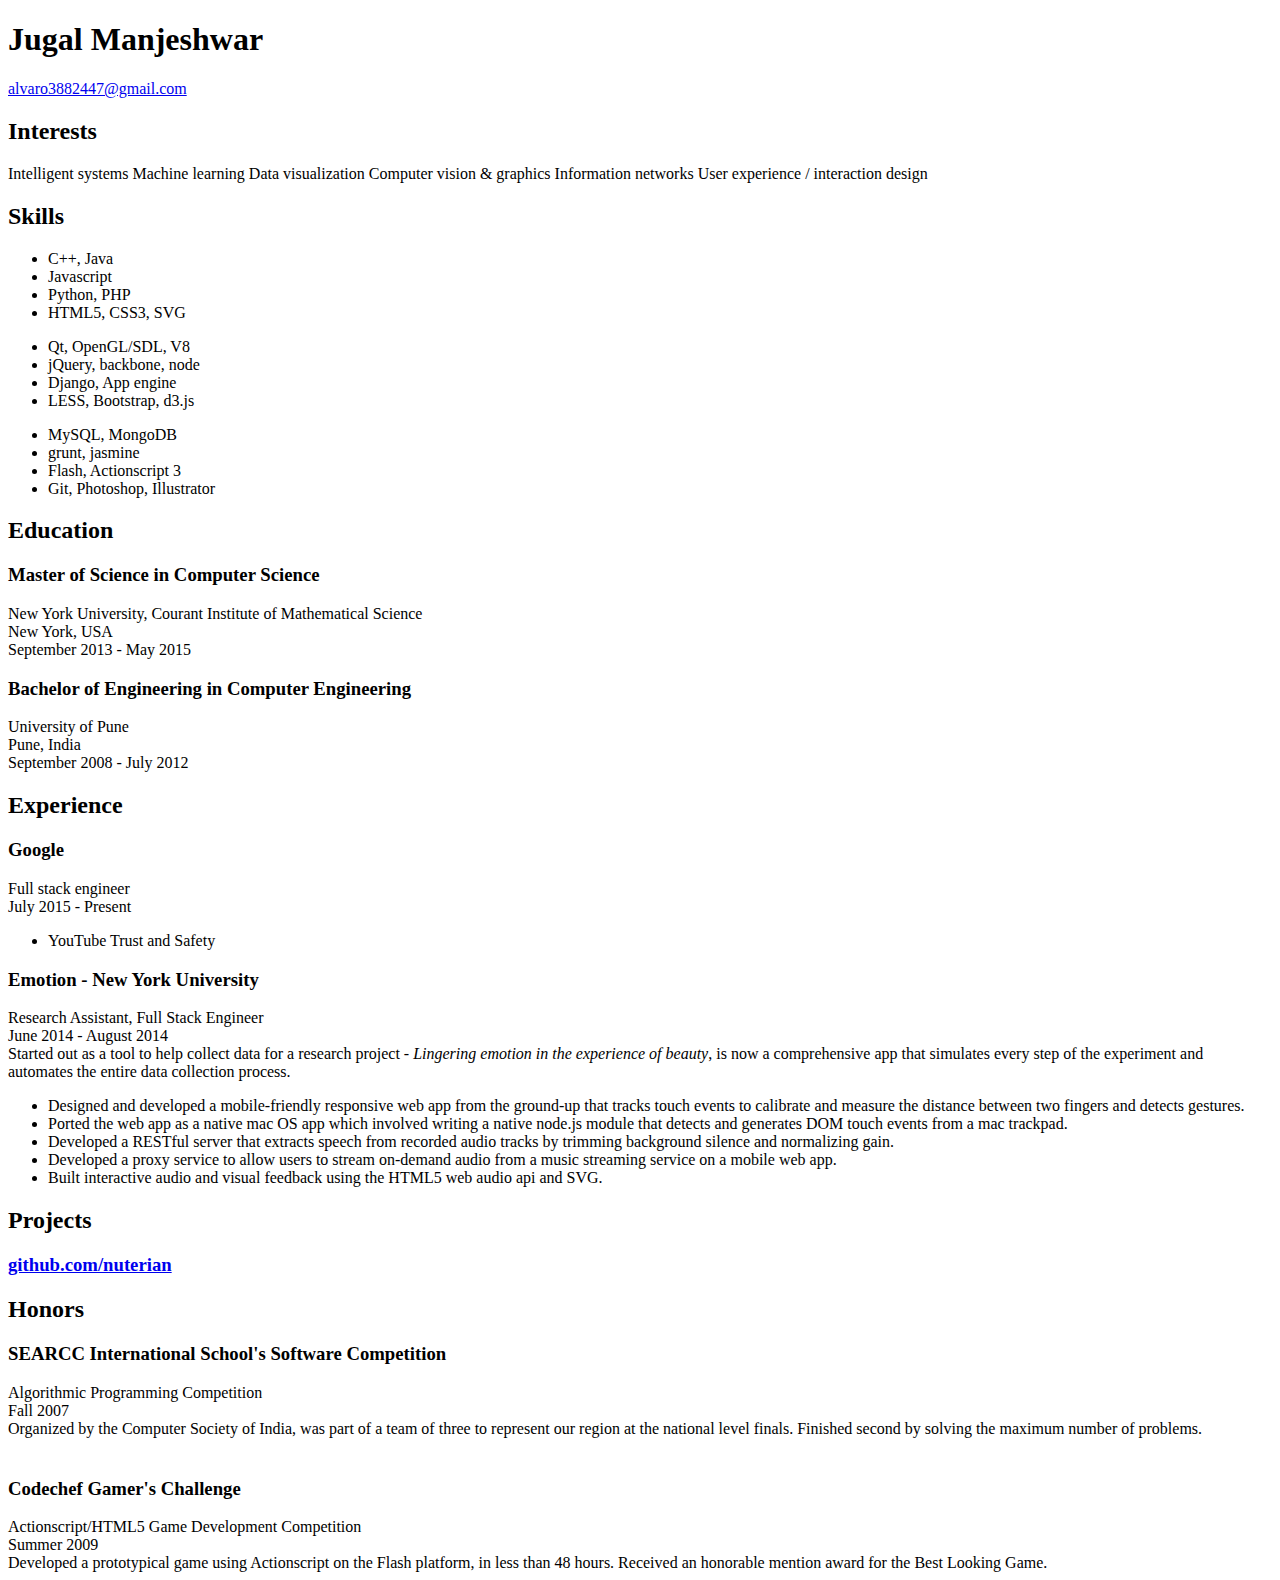
==== index.html @ 179c6abf "html" ====
<!doctype html>
<html lang="en">
    <head>
        <meta charset="UTF-8">
        <title>Alvaro Escalante</title>
        <link rel="stylesheet" href="style.css">
        <link href="https://fonts.googleapis.com/css?family=Merriweather:300,400,700|Source+Sans+Pro:400,400i" rel="stylesheet">
    <body>
        <div class="page">
            <div class="section row">
                <h1 class="col"><span style="font-weight:700">Jugal</span> Manjeshwar</h1>
                <div class="contact-info col-right">
                    
                    <div><a href="mailto:jugalm@nyu.edu">alvaro3882447@gmail.com</a></div>
                </div>
            </div>
            <div class="section row">
                <h2 class="col">Interests</h2>
                <div class="section-text col-right"><span class="key">Intelligent systems</span> <span class="key">Machine learning</span> <span class="key">Data visualization</span> <span class="key">Computer vision &amp; graphics</span> <span class="key">Information networks</span> <span class="key">User experience / interaction design</span> </div>
            </div>
            <div class="section row">
                <h2 class="col">Skills</h2>
                <div class="section-text col-right row">
                    <ul class="skills" style="width:25%">
                        <li>C++, Java</li>
                        <li>Javascript</li>
                        <li>Python, PHP</li>
                        <li>HTML5, CSS3, SVG</li>
                    </ul>
                    <ul class="skills" style="width:35%">
                        <li>Qt, OpenGL/SDL, V8</li>
                        <li>jQuery, backbone, node</li>
                        <li>Django, App engine</li>
                        <li>LESS, Bootstrap, d3.js</li>
                        
                    </ul>
                    <ul class="skills">
                        <li>MySQL, MongoDB</li>
                        <li>grunt, jasmine</li>
                        <li>Flash, Actionscript 3</li>
                        <li>Git, Photoshop, Illustrator</li>
                    </ul>
                </div>
            </div>
            <div class="section row">
                <h2 class="col">Education</h2>
                <div class="section-text col-right">
                    <h3><span class="emph">Master of Science</span> in Computer Science</h3>
                    <div>New York University, Courant Institute of Mathematical Science</div>
                    <div class="row">
                        <div class="col light">New York, USA</div>
                        <div class="col-right light">September 2013 - May 2015</div>
                    </div>
                </div>
                <div class="section-text col-right">
                    <h3><span class="emph">Bachelor of Engineering</span> in Computer Engineering</h3>
                    <div>University of Pune</div>
                    <div class="row">
                        <div class="col light">Pune, India</div>
                        <div class="col-right light	">September 2008 - July 2012	</div>
                    </div>
                </div>
            </div>
            <div class="section row">
                <h2 class="col">Experience</h2>
                <div class="section-text col-right">
                    <div class="row">
                        <div class="col">
                            <h3>Google</h3>
                        </div>
                    </div>
                    <div class="row subsection">
                        <div class="emph col">Full stack engineer</div>
                        <div class="col-right light">July 2015 - Present</div>
                    </div>
                    <ul class="desc">
                        <li>YouTube Trust and Safety</li>
                </div>
                <div class="section-text col-right">
                    <div class="row">
                        <div class="col">
                            <h3>Emotion - New York University</h3>
                        </div>
                    </div>
                    <div class="row subsection">
                        <div class="emph col">Research Assistant, Full Stack Engineer</div>
                        <div class="col-right light">June 2014 - August 2014</div>
                    </div>
                    <div>Started out as a tool to help collect data for a research project - <i>Lingering emotion in the experience of beauty</i>, is now a comprehensive app that simulates every step of the experiment and automates the entire data collection process.
                    </div>
                    <ul class="desc">
                        <li>Designed and developed a mobile-friendly responsive web app from the ground-up that tracks touch events to calibrate and measure the distance between two fingers and detects gestures.</li>
                        <li>Ported the web app as a native mac OS app which involved writing a native node.js module that detects and generates DOM touch events from a mac trackpad.</li>
                        <li>Developed a RESTful server that extracts speech from recorded audio tracks by trimming background silence and normalizing gain.</li>
                        <li>Developed a proxy service to allow users to stream on-demand audio from a music streaming service on a mobile web app.</li>
                        <li>Built interactive audio and visual feedback using the HTML5 web audio api and SVG.</li>
                </div>
            </div>
            <div class="section row">
                <h2 class="col">Projects</h2>
                <div class="section-text col-right">
                    <h3><a href="https://github.com/nuterian">github.com/nuterian</a></h3>
                </div>
            </div>
            
            <div class="section row">
                <h2 class="col">Honors</h2>
                <div class="section-text col-right">
                    <div class="row">
                        <div class="col">
                            <h3>SEARCC International School's Software Competition</h3>
                        </div>
                    </div>
                    <div class="row subsection">
                        <div class="emph col">Algorithmic Programming Competition</div>
                        <div class="col-right light">Fall 2007</div>
                    </div>
                    <div class="desc">Organized by the Computer Society of India, was part of a team of three to represent our region at
                        the national level finals. Finished <span class="emph">second</span> by solving the maximum number of problems.
                    </div>
                </div>
                			
                <div class="section-text col-right">
                    <div class="row">
                        <div class="col">
                            <h3>Codechef Gamer's Challenge</h3>
                        </div>
                    </div>
                    <div class="row subsection">
                        <div class="emph col">Actionscript/HTML5 Game Development Competition</div>
                        <div class="col-right light">Summer 2009</div>
                    </div>
                    <div class="desc">Developed a prototypical game using Actionscript on the Flash platform, in less than 48 hours. Received an honorable mention award for the <span class="emph">Best Looking Game</span>.</div>
                </div>
            </div>
        </div>
    </body>
</html>
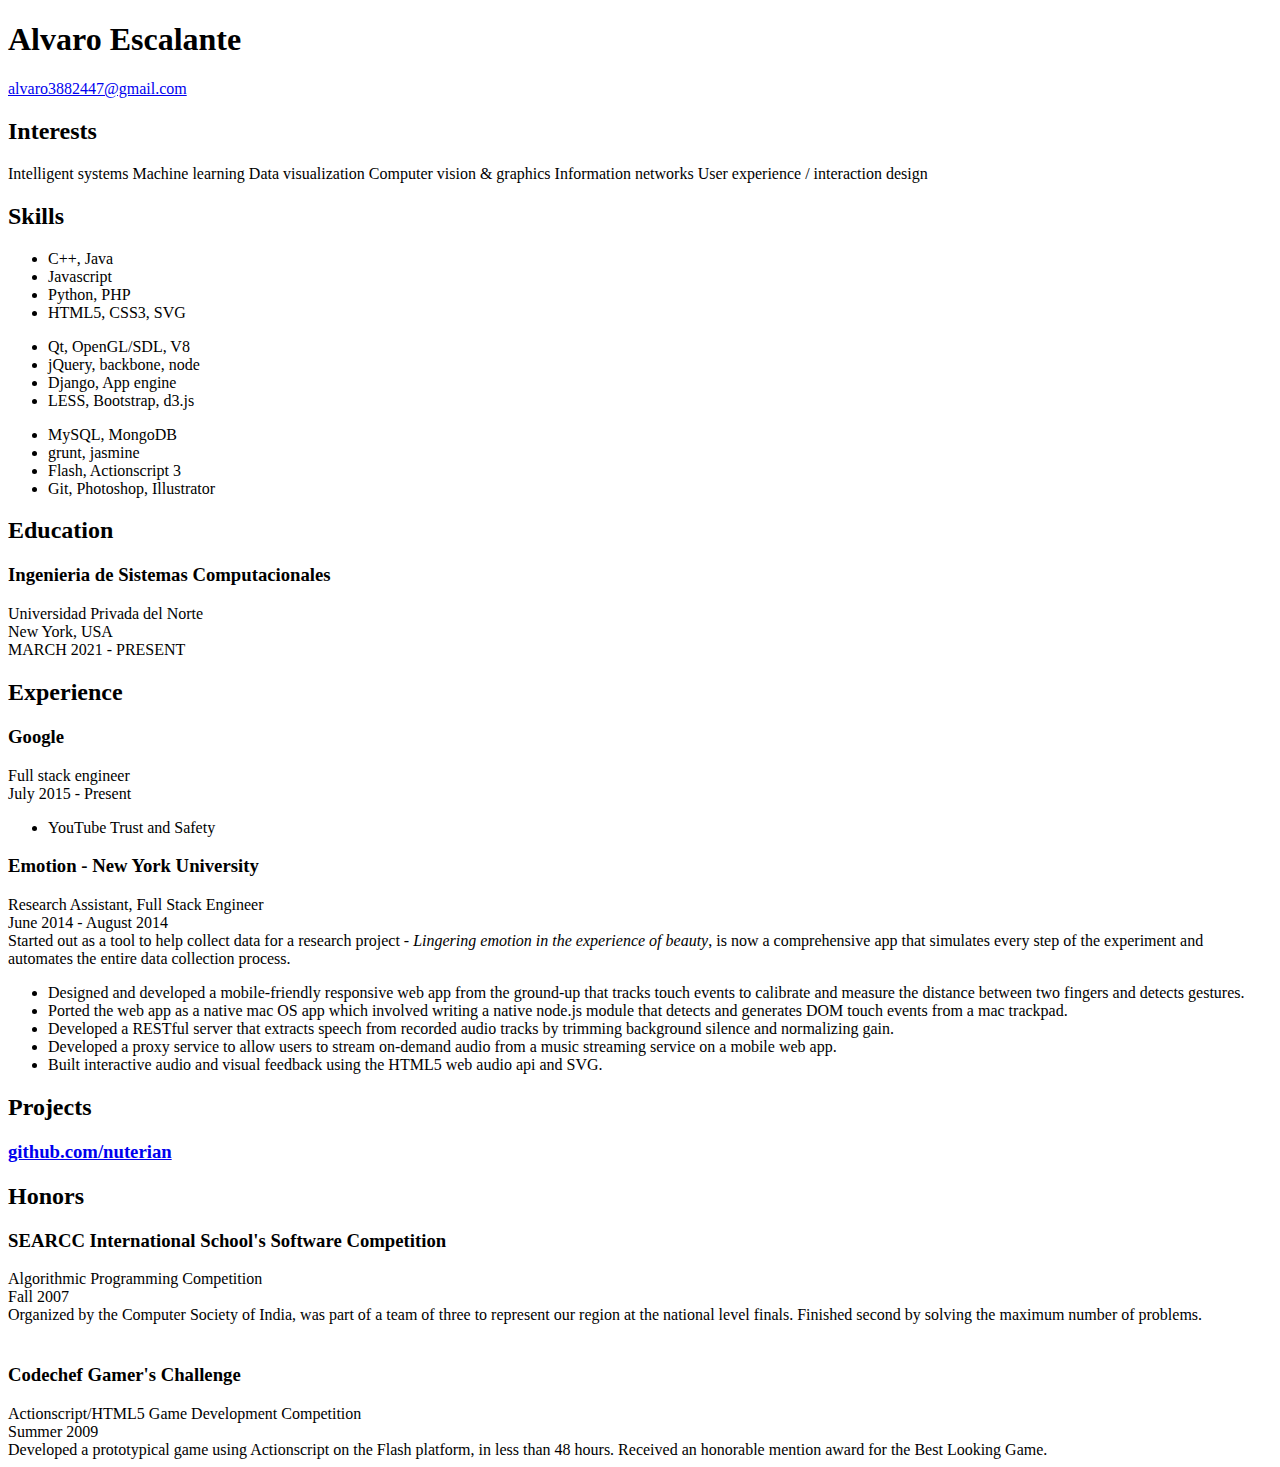
==== commit 102b37d3: "html" ====
--- a/index.html
+++ b/index.html
@@ -8,7 +8,7 @@
     <body>
         <div class="page">
             <div class="section row">
-                <h1 class="col"><span style="font-weight:700">Jugal</span> Manjeshwar</h1>
+                <h1 class="col"><span style="font-weight:700">Alvaro</span> Escalante</h1>
                 <div class="contact-info col-right">
                     
                     <div><a href="mailto:jugalm@nyu.edu">alvaro3882447@gmail.com</a></div>
@@ -45,19 +45,11 @@
             <div class="section row">
                 <h2 class="col">Education</h2>
                 <div class="section-text col-right">
-                    <h3><span class="emph">Master of Science</span> in Computer Science</h3>
-                    <div>New York University, Courant Institute of Mathematical Science</div>
+                    <h3><span class="emph">Ingenieria de Sistemas Computacionales</h3>
+                    <div>Universidad Privada del Norte</div>
                     <div class="row">
                         <div class="col light">New York, USA</div>
-                        <div class="col-right light">September 2013 - May 2015</div>
-                    </div>
-                </div>
-                <div class="section-text col-right">
-                    <h3><span class="emph">Bachelor of Engineering</span> in Computer Engineering</h3>
-                    <div>University of Pune</div>
-                    <div class="row">
-                        <div class="col light">Pune, India</div>
-                        <div class="col-right light	">September 2008 - July 2012	</div>
+                        <div class="col-right light">MARCH 2021 - PRESENT</div>
                     </div>
                 </div>
             </div>
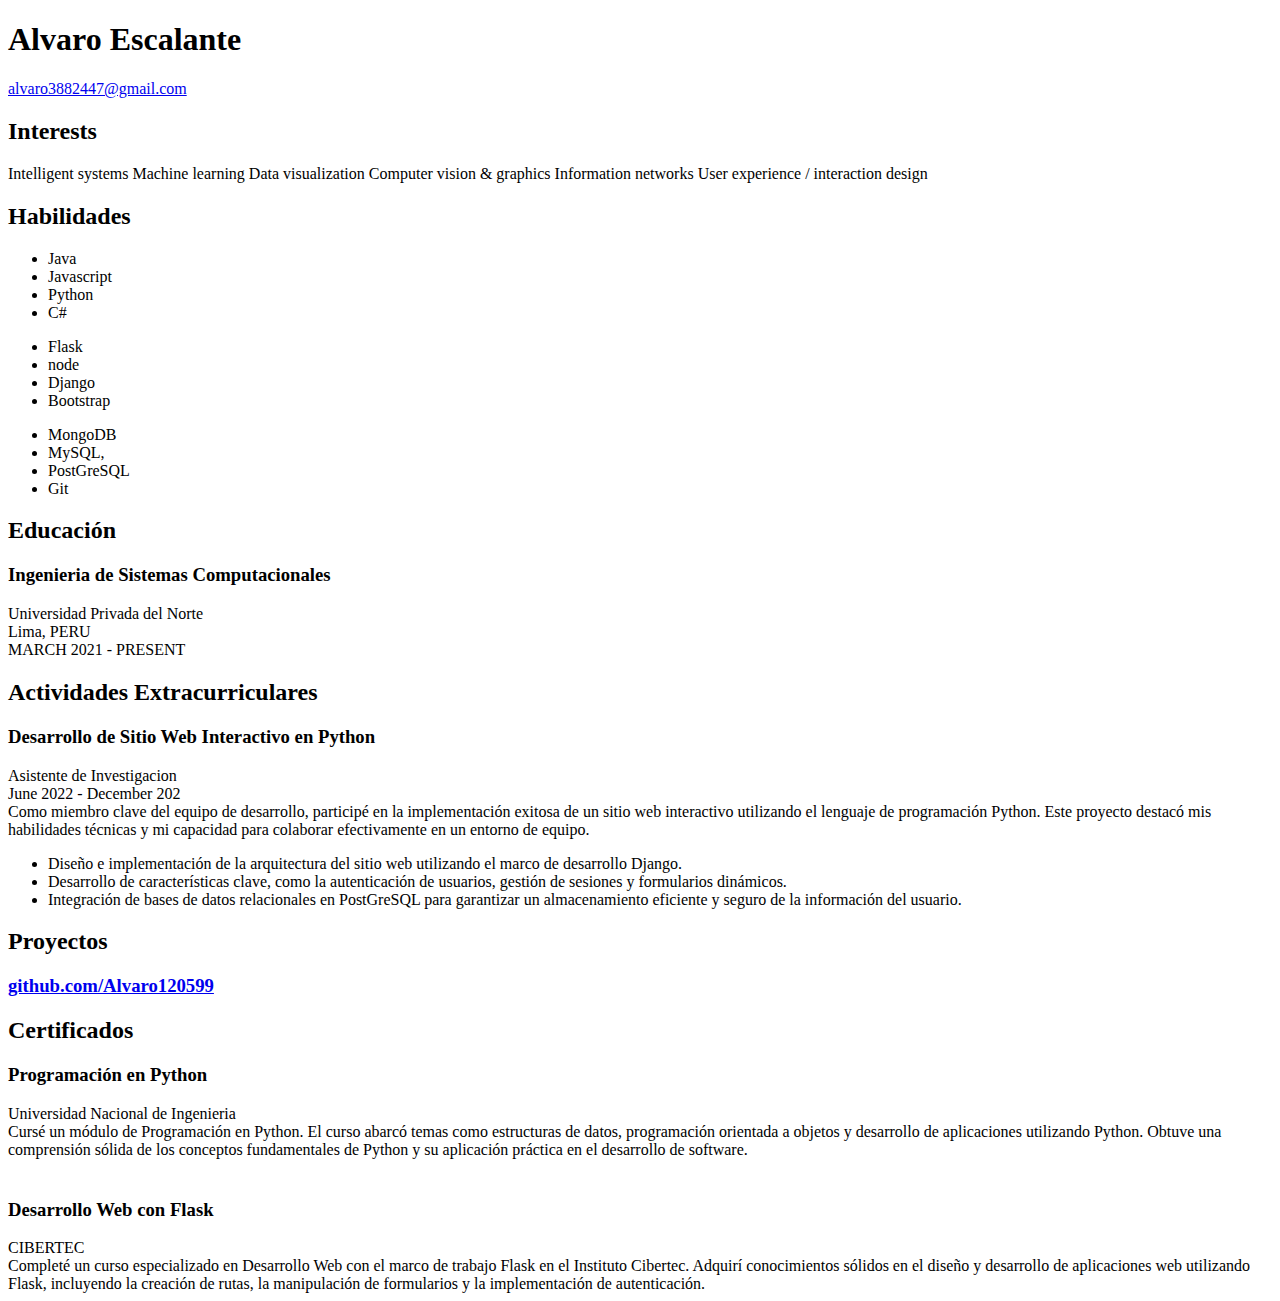
==== commit b7559f7f: "html" ====
--- a/index.html
+++ b/index.html
@@ -8,7 +8,7 @@
     <body>
         <div class="page">
             <div class="section row">
-                <h1 class="col"><span style="font-weight:700">Alvaro</span> Escalante</h1>
+                <h1 class="col"><span style="font-weight:700">Alvaro Escalante</span> </h1>
                 <div class="contact-info col-right">
                     
                     <div><a href="mailto:jugalm@nyu.edu">alvaro3882447@gmail.com</a></div>
@@ -19,110 +19,92 @@
                 <div class="section-text col-right"><span class="key">Intelligent systems</span> <span class="key">Machine learning</span> <span class="key">Data visualization</span> <span class="key">Computer vision &amp; graphics</span> <span class="key">Information networks</span> <span class="key">User experience / interaction design</span> </div>
             </div>
             <div class="section row">
-                <h2 class="col">Skills</h2>
+                <h2 class="col">Habilidades</h2>
                 <div class="section-text col-right row">
                     <ul class="skills" style="width:25%">
-                        <li>C++, Java</li>
+                        <li>Java</li>
                         <li>Javascript</li>
-                        <li>Python, PHP</li>
-                        <li>HTML5, CSS3, SVG</li>
+                        <li>Python</li>
+                        <li>C#</li>
                     </ul>
                     <ul class="skills" style="width:35%">
-                        <li>Qt, OpenGL/SDL, V8</li>
-                        <li>jQuery, backbone, node</li>
-                        <li>Django, App engine</li>
-                        <li>LESS, Bootstrap, d3.js</li>
+                        <li>Flask</li>
+                        <li>node</li>
+                        <li>Django</li>
+                        <li>Bootstrap</li>
                         
                     </ul>
                     <ul class="skills">
-                        <li>MySQL, MongoDB</li>
-                        <li>grunt, jasmine</li>
-                        <li>Flash, Actionscript 3</li>
-                        <li>Git, Photoshop, Illustrator</li>
+                        <li>MongoDB</li>
+                        <li>MySQL, </li>
+                        <li>PostGreSQL</li>
+                        <li>Git</li>
                     </ul>
                 </div>
             </div>
             <div class="section row">
-                <h2 class="col">Education</h2>
+                <h2 class="col">Educación</h2>
                 <div class="section-text col-right">
                     <h3><span class="emph">Ingenieria de Sistemas Computacionales</h3>
                     <div>Universidad Privada del Norte</div>
                     <div class="row">
-                        <div class="col light">New York, USA</div>
+                        <div class="col light">Lima, PERU</div>
                         <div class="col-right light">MARCH 2021 - PRESENT</div>
                     </div>
                 </div>
             </div>
             <div class="section row">
-                <h2 class="col">Experience</h2>
+                <h2 class="col">Actividades Extracurriculares</h2>
                 <div class="section-text col-right">
                     <div class="row">
                         <div class="col">
-                            <h3>Google</h3>
+                            <h3>Desarrollo de Sitio Web Interactivo en Python</h3>
                         </div>
                     </div>
                     <div class="row subsection">
-                        <div class="emph col">Full stack engineer</div>
-                        <div class="col-right light">July 2015 - Present</div>
+                        <div class="emph col">Asistente de Investigacion</div>
+                        <div class="col-right light">June 2022 - December 202</div>
+                    </div>
+                    <div>Como miembro clave del equipo de desarrollo, participé en la implementación exitosa de un sitio web interactivo utilizando el lenguaje de programación Python. Este proyecto destacó mis habilidades técnicas y mi capacidad para colaborar efectivamente en un entorno de equipo.
                     </div>
                     <ul class="desc">
-                        <li>YouTube Trust and Safety</li>
-                </div>
-                <div class="section-text col-right">
-                    <div class="row">
-                        <div class="col">
-                            <h3>Emotion - New York University</h3>
-                        </div>
-                    </div>
-                    <div class="row subsection">
-                        <div class="emph col">Research Assistant, Full Stack Engineer</div>
-                        <div class="col-right light">June 2014 - August 2014</div>
-                    </div>
-                    <div>Started out as a tool to help collect data for a research project - <i>Lingering emotion in the experience of beauty</i>, is now a comprehensive app that simulates every step of the experiment and automates the entire data collection process.
-                    </div>
-                    <ul class="desc">
-                        <li>Designed and developed a mobile-friendly responsive web app from the ground-up that tracks touch events to calibrate and measure the distance between two fingers and detects gestures.</li>
-                        <li>Ported the web app as a native mac OS app which involved writing a native node.js module that detects and generates DOM touch events from a mac trackpad.</li>
-                        <li>Developed a RESTful server that extracts speech from recorded audio tracks by trimming background silence and normalizing gain.</li>
-                        <li>Developed a proxy service to allow users to stream on-demand audio from a music streaming service on a mobile web app.</li>
-                        <li>Built interactive audio and visual feedback using the HTML5 web audio api and SVG.</li>
+                        <li>Diseño e implementación de la arquitectura del sitio web utilizando el marco de desarrollo Django.</li>
+                        <li>Desarrollo de características clave, como la autenticación de usuarios, gestión de sesiones y formularios dinámicos.</li>
+                        <li>Integración de bases de datos relacionales en PostGreSQL para garantizar un almacenamiento eficiente y seguro de la información del usuario.</li>
                 </div>
             </div>
             <div class="section row">
-                <h2 class="col">Projects</h2>
+                <h2 class="col">Proyectos</h2>
                 <div class="section-text col-right">
-                    <h3><a href="https://github.com/nuterian">github.com/nuterian</a></h3>
+                    <h3><a href="https://github.com/Alvaro120599">github.com/Alvaro120599</a></h3>
                 </div>
             </div>
             
             <div class="section row">
-                <h2 class="col">Honors</h2>
+                <h2 class="col">Certificados</h2>
                 <div class="section-text col-right">
                     <div class="row">
                         <div class="col">
-                            <h3>SEARCC International School's Software Competition</h3>
+                            <h3>Programación en Python</h3>
                         </div>
                     </div>
                     <div class="row subsection">
-                        <div class="emph col">Algorithmic Programming Competition</div>
-                        <div class="col-right light">Fall 2007</div>
+                        <div class="emph col">Universidad Nacional de Ingenieria</div>
                     </div>
-                    <div class="desc">Organized by the Computer Society of India, was part of a team of three to represent our region at
-                        the national level finals. Finished <span class="emph">second</span> by solving the maximum number of problems.
+                    <div class="desc">Cursé un módulo de Programación en Python. El curso abarcó temas como estructuras de datos, programación orientada a objetos y desarrollo de aplicaciones utilizando Python. Obtuve una comprensión sólida de los conceptos fundamentales de Python y su aplicación práctica en el desarrollo de software.
                     </div>
                 </div>
                 			
                 <div class="section-text col-right">
                     <div class="row">
                         <div class="col">
-                            <h3>Codechef Gamer's Challenge</h3>
+                            <h3>Desarrollo Web con Flask</h3>
                         </div>
                     </div>
                     <div class="row subsection">
-                        <div class="emph col">Actionscript/HTML5 Game Development Competition</div>
-                        <div class="col-right light">Summer 2009</div>
+                        <div class="emph col">CIBERTEC</div>
                     </div>
-                    <div class="desc">Developed a prototypical game using Actionscript on the Flash platform, in less than 48 hours. Received an honorable mention award for the <span class="emph">Best Looking Game</span>.</div>
+                    <div class="desc">Completé un curso especializado en Desarrollo Web con el marco de trabajo Flask en el Instituto Cibertec. Adquirí conocimientos sólidos en el diseño y desarrollo de aplicaciones web utilizando Flask, incluyendo la creación de rutas, la manipulación de formularios y la implementación de autenticación.</div>
                 </div>
             </div>
         </div>
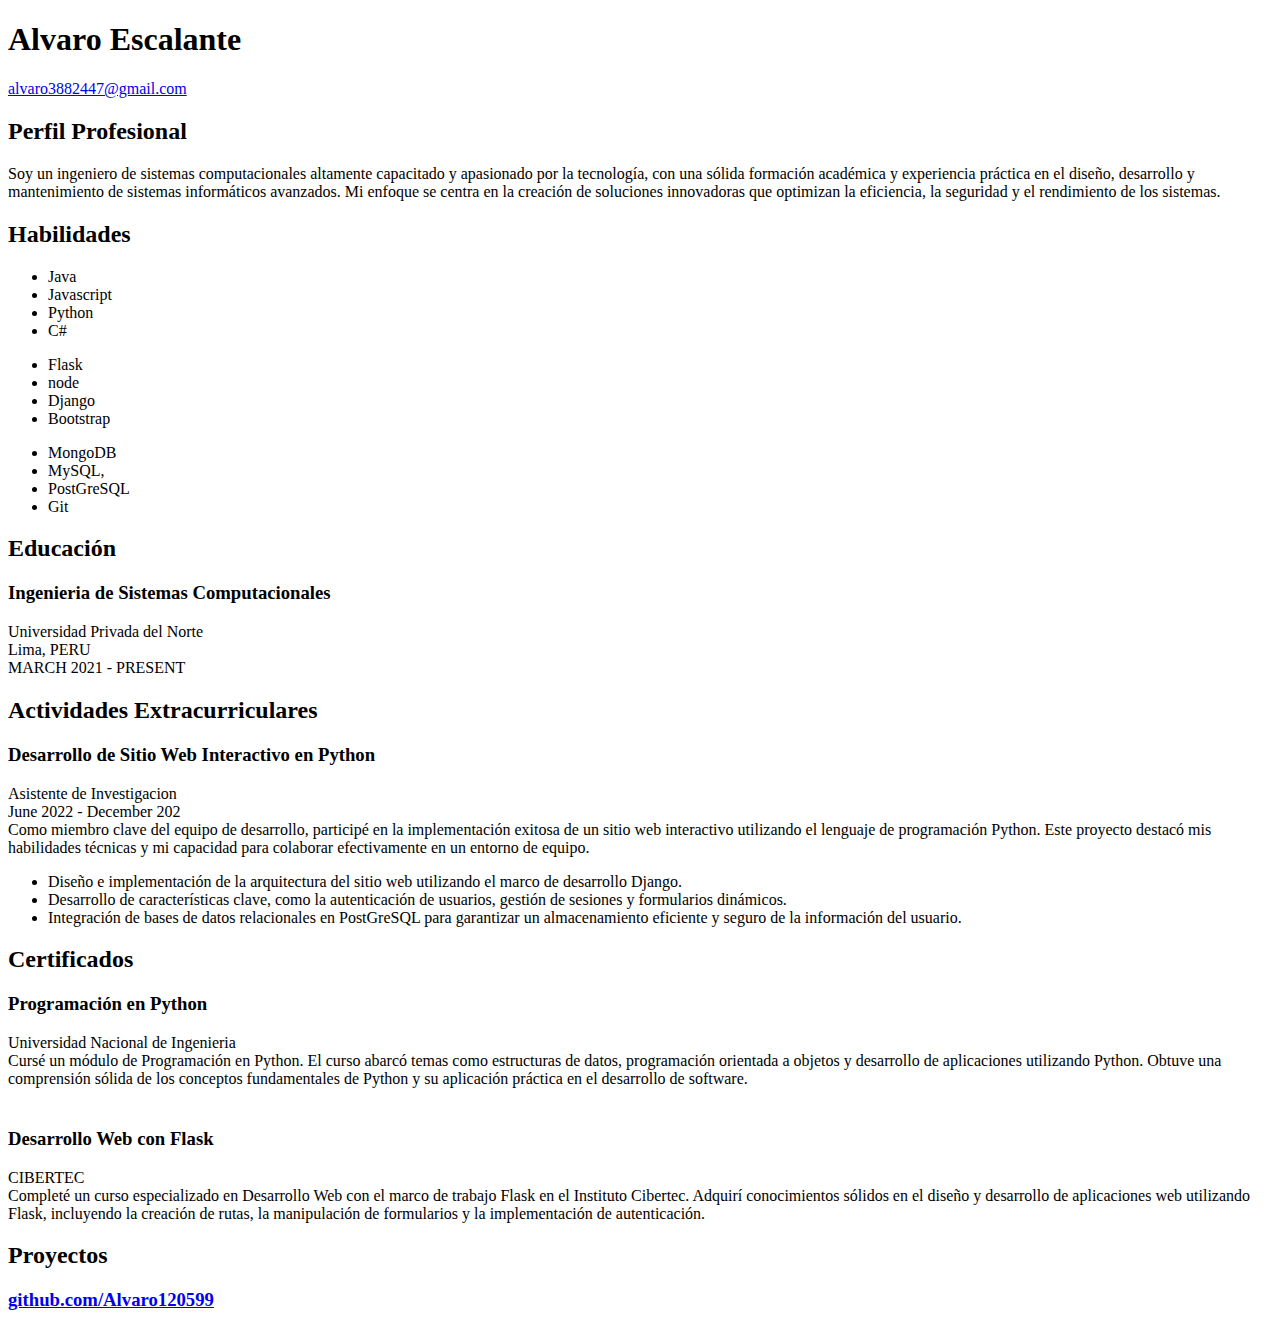
==== commit 4bb2e88f: "html" ====
--- a/index.html
+++ b/index.html
@@ -15,8 +15,8 @@
                 </div>
             </div>
             <div class="section row">
-                <h2 class="col">Interests</h2>
-                <div class="section-text col-right"><span class="key">Intelligent systems</span> <span class="key">Machine learning</span> <span class="key">Data visualization</span> <span class="key">Computer vision &amp; graphics</span> <span class="key">Information networks</span> <span class="key">User experience / interaction design</span> </div>
+                <h2 class="col">Perfil Profesional</h2>
+                <div class="section-text col-right">Soy un ingeniero de sistemas computacionales altamente capacitado y apasionado por la tecnología, con una sólida formación académica y experiencia práctica en el diseño, desarrollo y mantenimiento de sistemas informáticos avanzados. Mi enfoque se centra en la creación de soluciones innovadoras que optimizan la eficiencia, la seguridad y el rendimiento de los sistemas.</div>
             </div>
             <div class="section row">
                 <h2 class="col">Habilidades</h2>
@@ -73,12 +73,6 @@
                         <li>Integración de bases de datos relacionales en PostGreSQL para garantizar un almacenamiento eficiente y seguro de la información del usuario.</li>
                 </div>
             </div>
-            <div class="section row">
-                <h2 class="col">Proyectos</h2>
-                <div class="section-text col-right">
-                    <h3><a href="https://github.com/Alvaro120599">github.com/Alvaro120599</a></h3>
-                </div>
-            </div>
             
             <div class="section row">
                 <h2 class="col">Certificados</h2>
@@ -107,6 +101,14 @@
                     <div class="desc">Completé un curso especializado en Desarrollo Web con el marco de trabajo Flask en el Instituto Cibertec. Adquirí conocimientos sólidos en el diseño y desarrollo de aplicaciones web utilizando Flask, incluyendo la creación de rutas, la manipulación de formularios y la implementación de autenticación.</div>
                 </div>
             </div>
+
+            <div class="section row">
+                <h2 class="col">Proyectos</h2>
+                <div class="section-text col-right">
+                    <h3><a href="https://github.com/Alvaro120599">github.com/Alvaro120599</a></h3>
+                </div>
+            </div>
+            
         </div>
     </body>
 </html>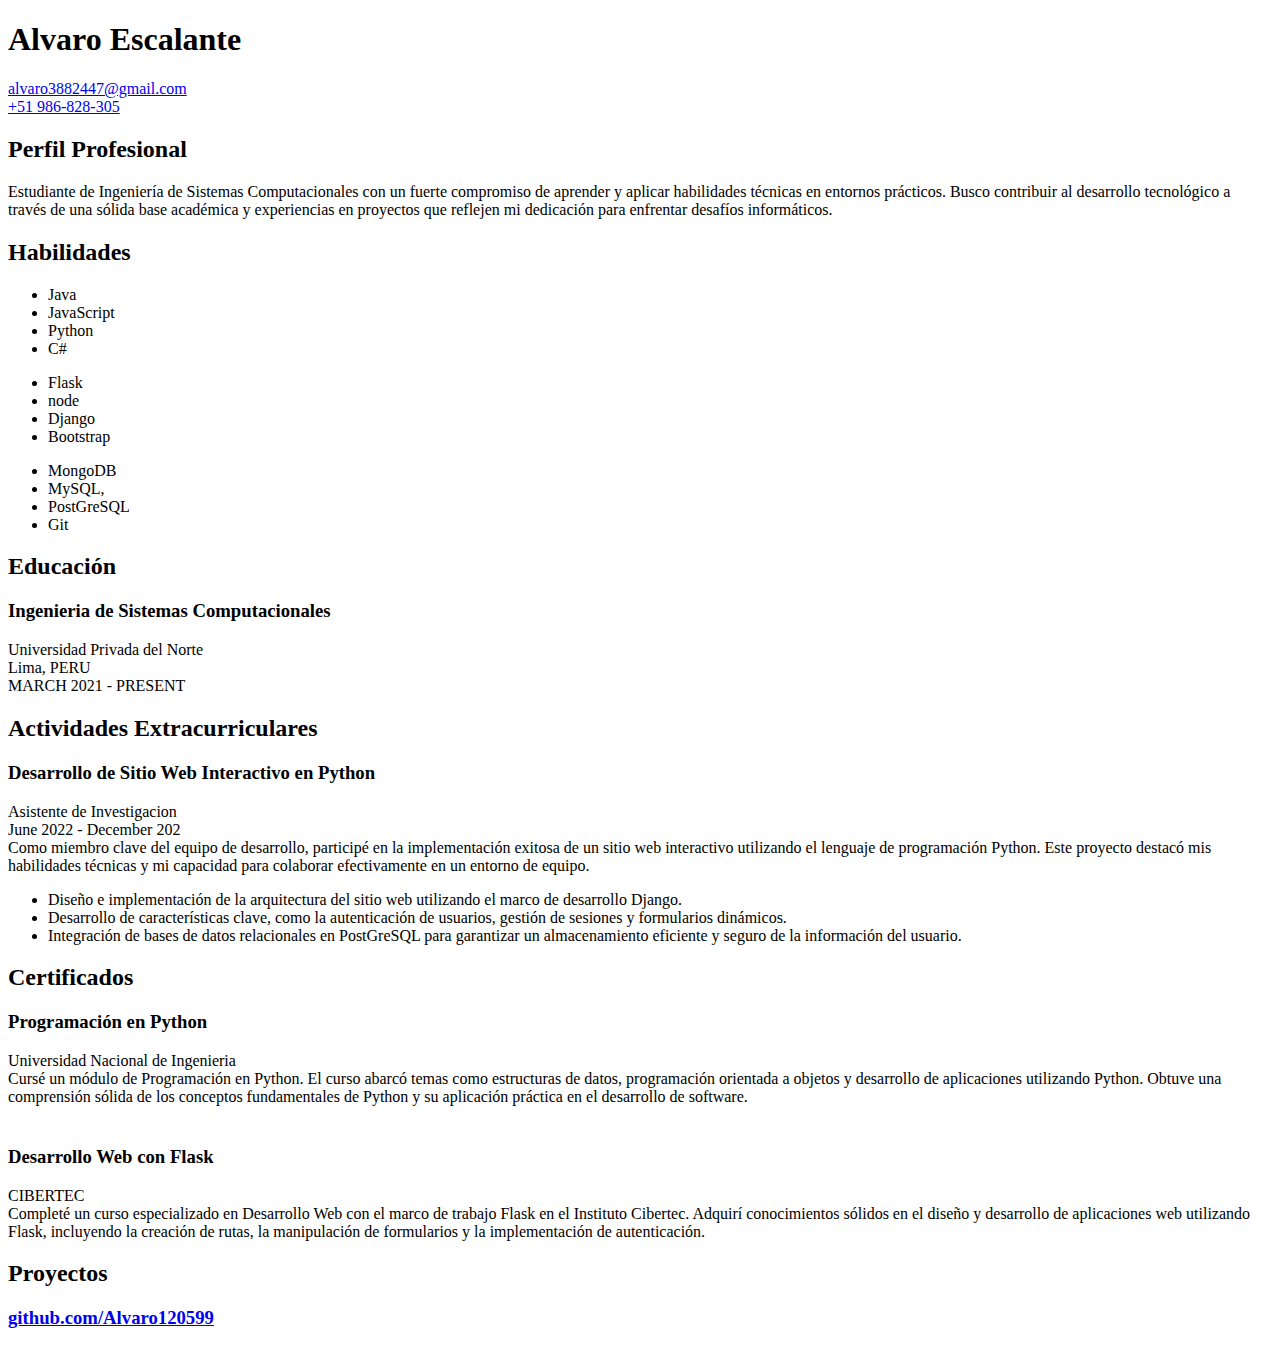
==== commit dbbce613: "html" ====
--- a/index.html
+++ b/index.html
@@ -11,19 +11,20 @@
                 <h1 class="col"><span style="font-weight:700">Alvaro Escalante</span> </h1>
                 <div class="contact-info col-right">
                     
-                    <div><a href="mailto:jugalm@nyu.edu">alvaro3882447@gmail.com</a></div>
+                    <div><a href="alvaro3882447@gmail.com">alvaro3882447@gmail.com</a></div>
+                    <div><a href="tel:+1234567890">+51 986-828-305</a></div>
                 </div>
             </div>
             <div class="section row">
                 <h2 class="col">Perfil Profesional</h2>
-                <div class="section-text col-right">Soy un ingeniero de sistemas computacionales altamente capacitado y apasionado por la tecnología, con una sólida formación académica y experiencia práctica en el diseño, desarrollo y mantenimiento de sistemas informáticos avanzados. Mi enfoque se centra en la creación de soluciones innovadoras que optimizan la eficiencia, la seguridad y el rendimiento de los sistemas.</div>
+                <div class="section-text col-right">Estudiante de Ingeniería de Sistemas Computacionales con un fuerte compromiso de aprender y aplicar habilidades técnicas en entornos prácticos. Busco contribuir al desarrollo tecnológico a través de una sólida base académica y experiencias en proyectos que reflejen mi dedicación para enfrentar desafíos informáticos.</div>
             </div>
             <div class="section row">
                 <h2 class="col">Habilidades</h2>
                 <div class="section-text col-right row">
                     <ul class="skills" style="width:25%">
                         <li>Java</li>
-                        <li>Javascript</li>
+                        <li>JavaScript</li>
                         <li>Python</li>
                         <li>C#</li>
                     </ul>
@@ -108,7 +109,7 @@
                     <h3><a href="https://github.com/Alvaro120599">github.com/Alvaro120599</a></h3>
                 </div>
             </div>
-            
+
         </div>
     </body>
 </html>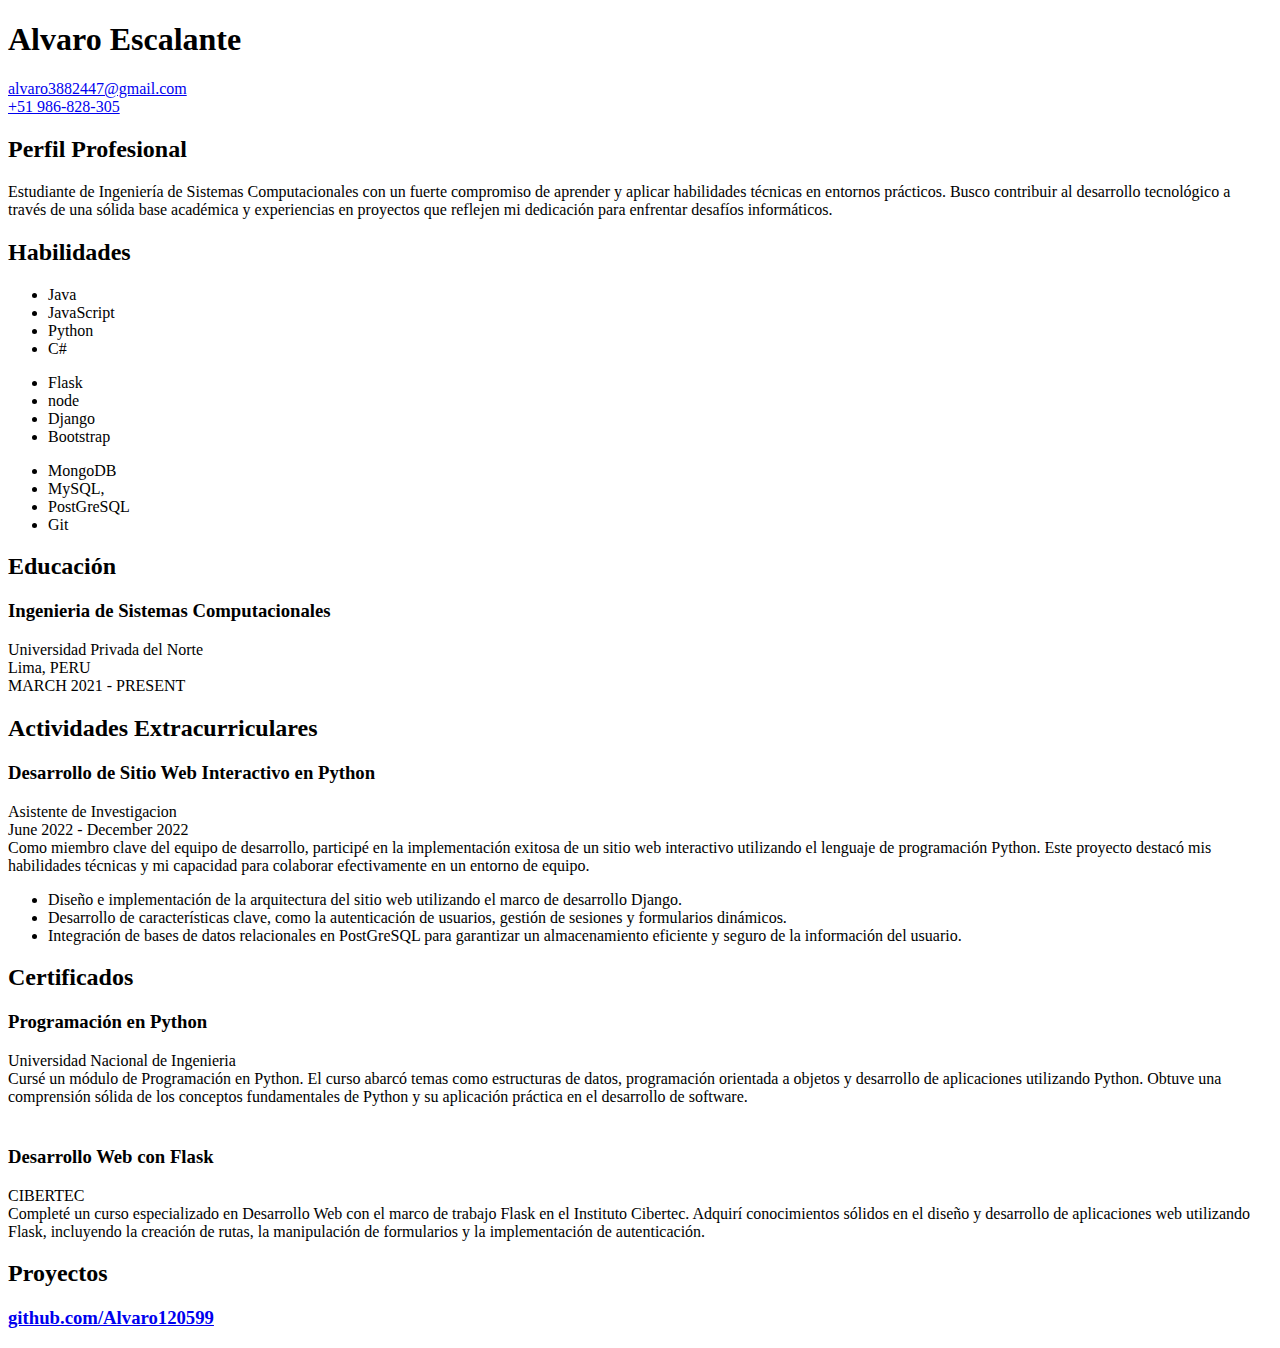
==== commit 70bfa3d9: "html" ====
--- a/index.html
+++ b/index.html
@@ -64,7 +64,7 @@
                     </div>
                     <div class="row subsection">
                         <div class="emph col">Asistente de Investigacion</div>
-                        <div class="col-right light">June 2022 - December 202</div>
+                        <div class="col-right light">June 2022 - December 2022</div>
                     </div>
                     <div>Como miembro clave del equipo de desarrollo, participé en la implementación exitosa de un sitio web interactivo utilizando el lenguaje de programación Python. Este proyecto destacó mis habilidades técnicas y mi capacidad para colaborar efectivamente en un entorno de equipo.
                     </div>
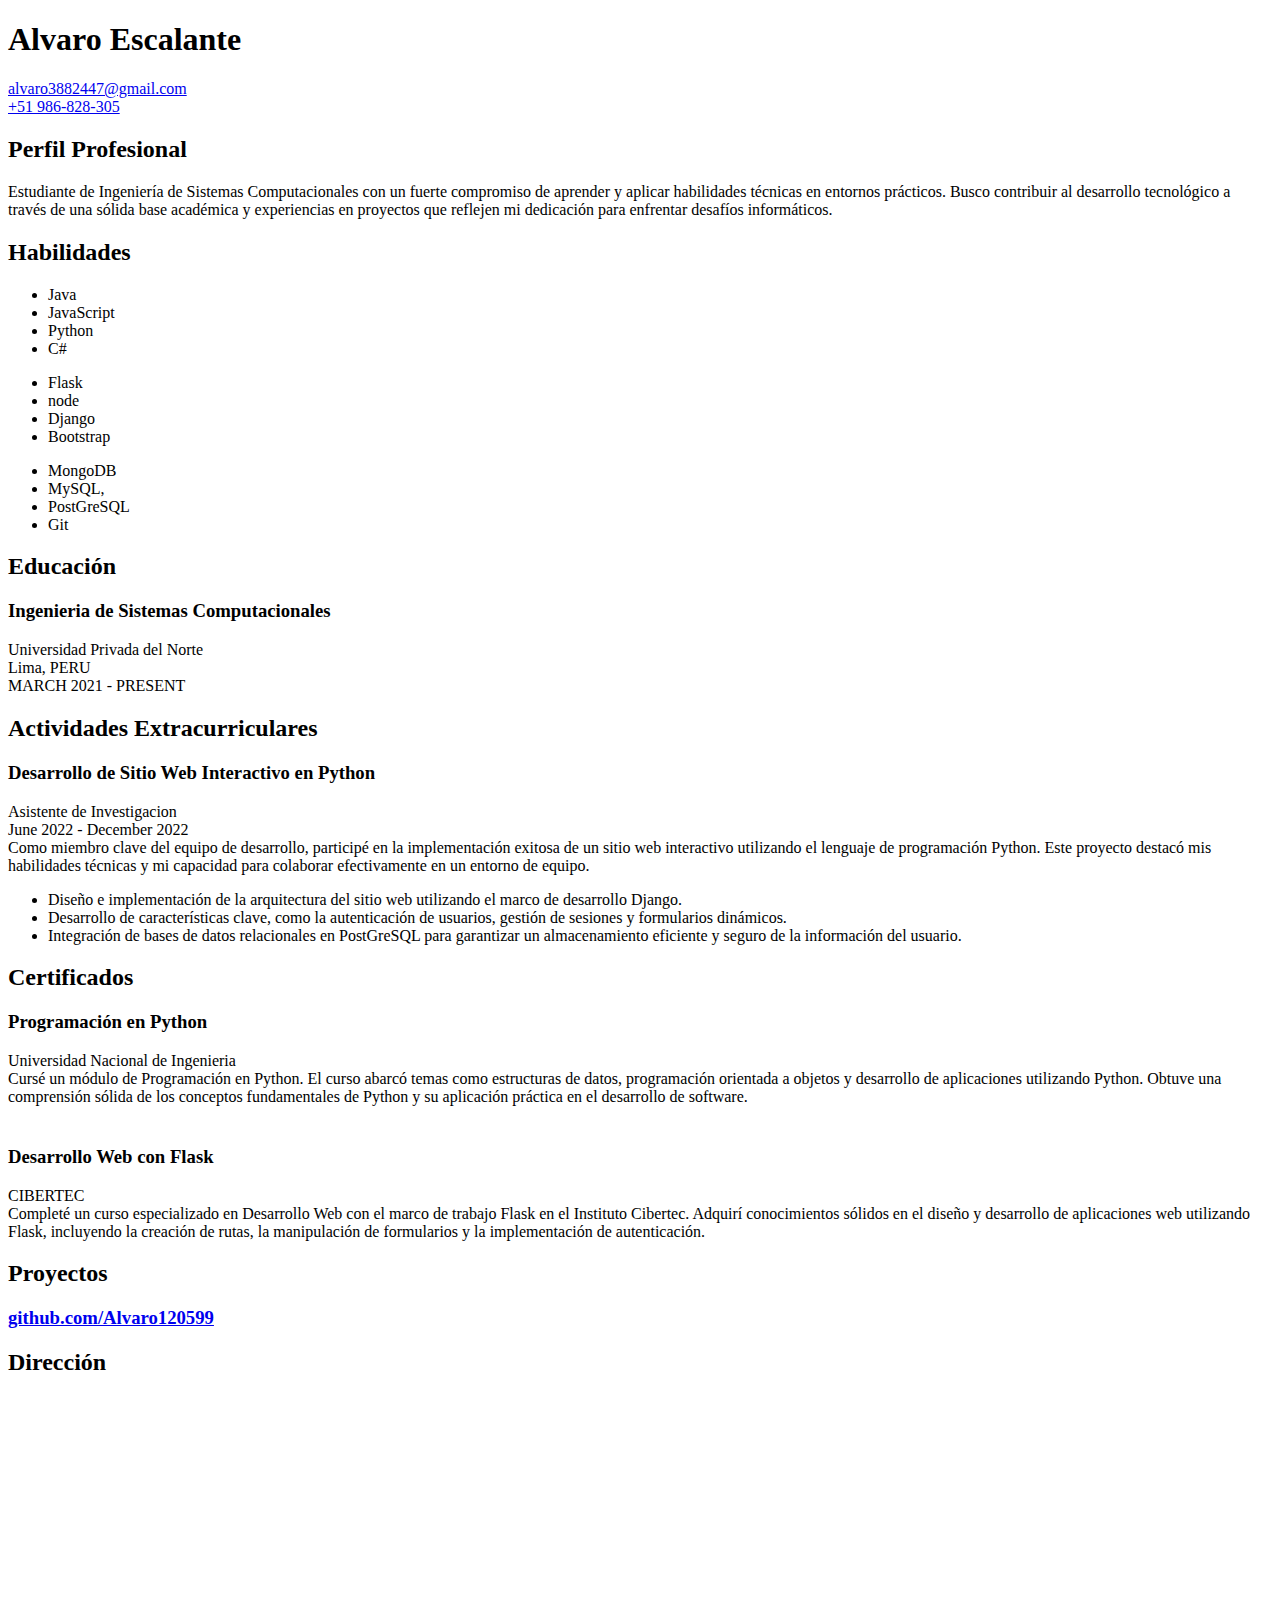
==== commit 471b3512: "html" ====
--- a/index.html
+++ b/index.html
@@ -110,6 +110,12 @@
                 </div>
             </div>
 
+            <div class="section row">
+                <h2 class="col">Dirección</h2>
+                <iframe src="https://www.google.com/maps/embed?pb=!1m14!1m12!1m3!1d243.9433727249607!2d-76.99652508701358!3d-11.96799598299016!2m3!1f0!2f0!3f0!3m2!1i1024!2i768!4f13.1!5e0!3m2!1sen!2spe!4v1706396048807!5m2!1sen!2spe" width="600" height="450" style="border:0;" allowfullscreen="" loading="lazy" referrerpolicy="no-referrer-when-downgrade"></iframe>
+                
+            </div>
+
         </div>
     </body>
 </html>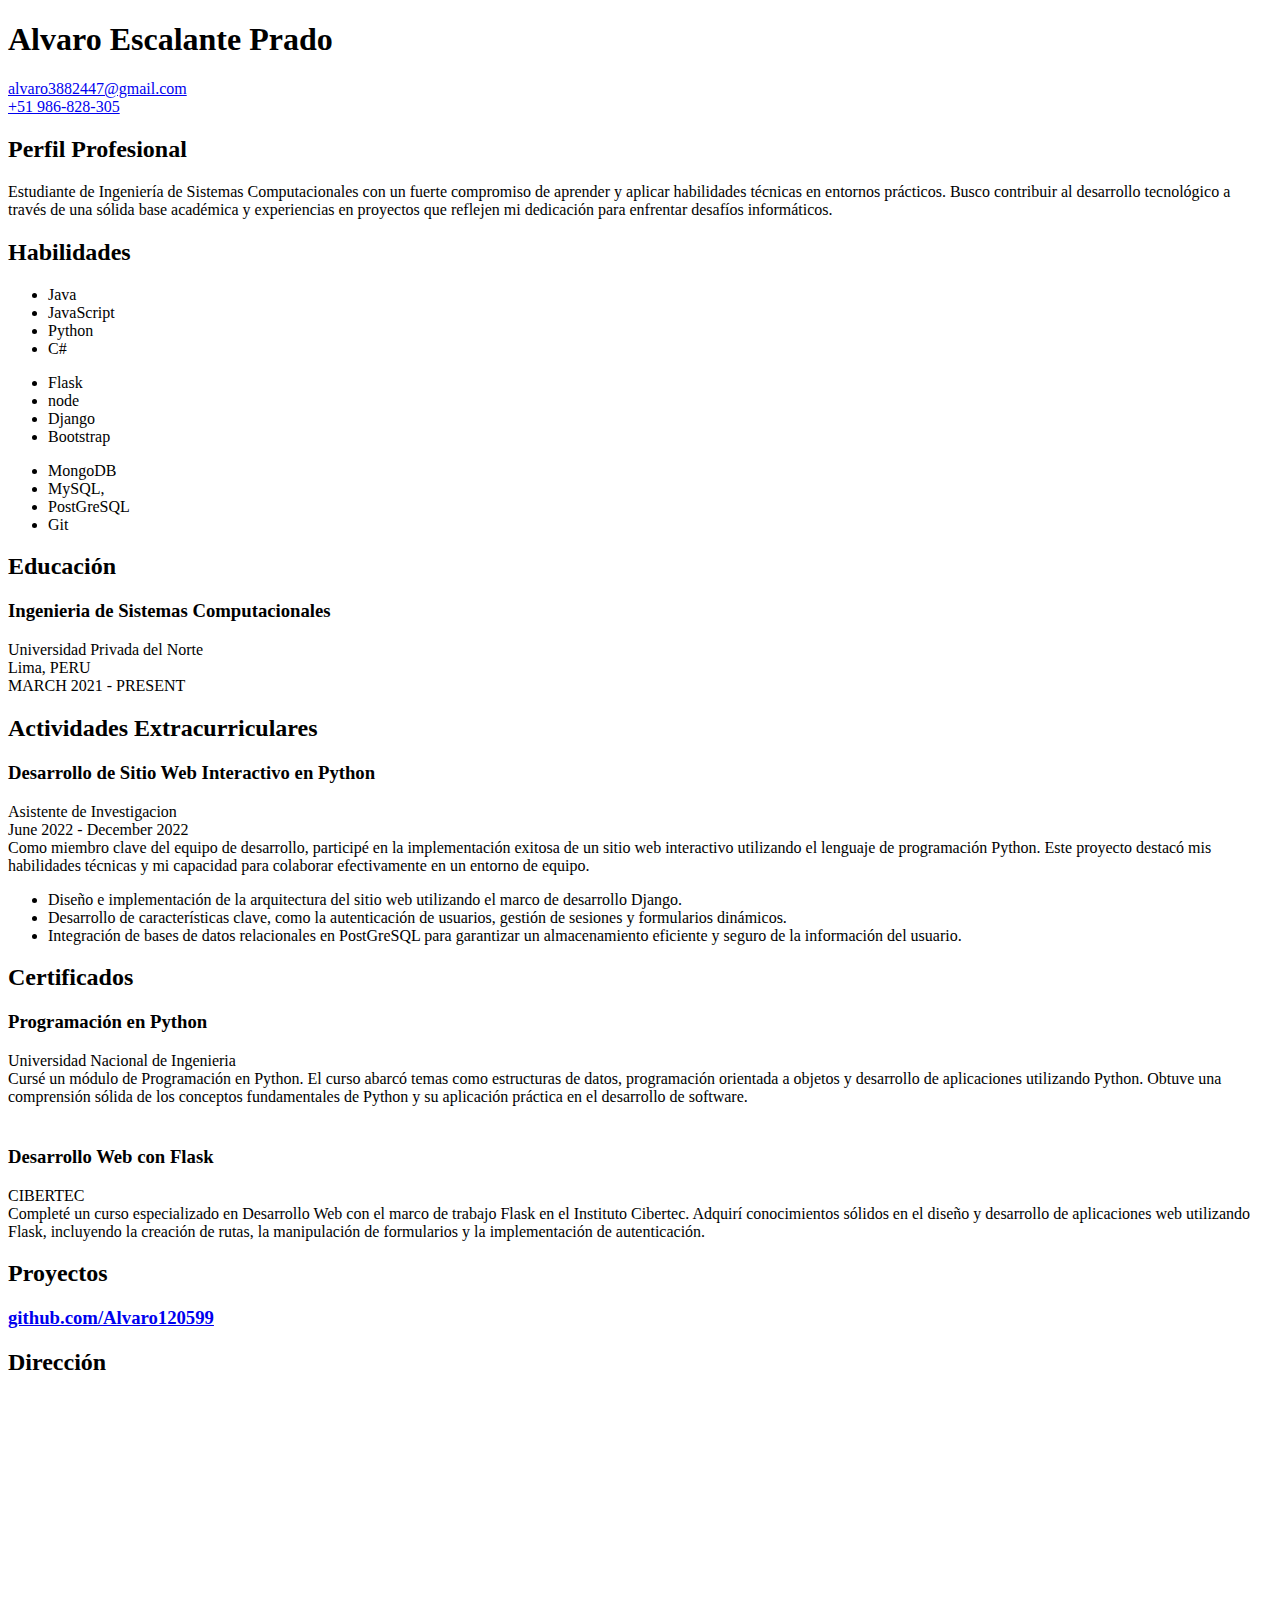
==== commit 6f170dc3: "html" ====
--- a/index.html
+++ b/index.html
@@ -8,7 +8,7 @@
     <body>
         <div class="page">
             <div class="section row">
-                <h1 class="col"><span style="font-weight:700">Alvaro Escalante</span> </h1>
+                <h1 class="col"><span style="font-weight:700">Alvaro Escalante Prado</span> </h1>
                 <div class="contact-info col-right">
                     
                     <div><a href="alvaro3882447@gmail.com">alvaro3882447@gmail.com</a></div>
